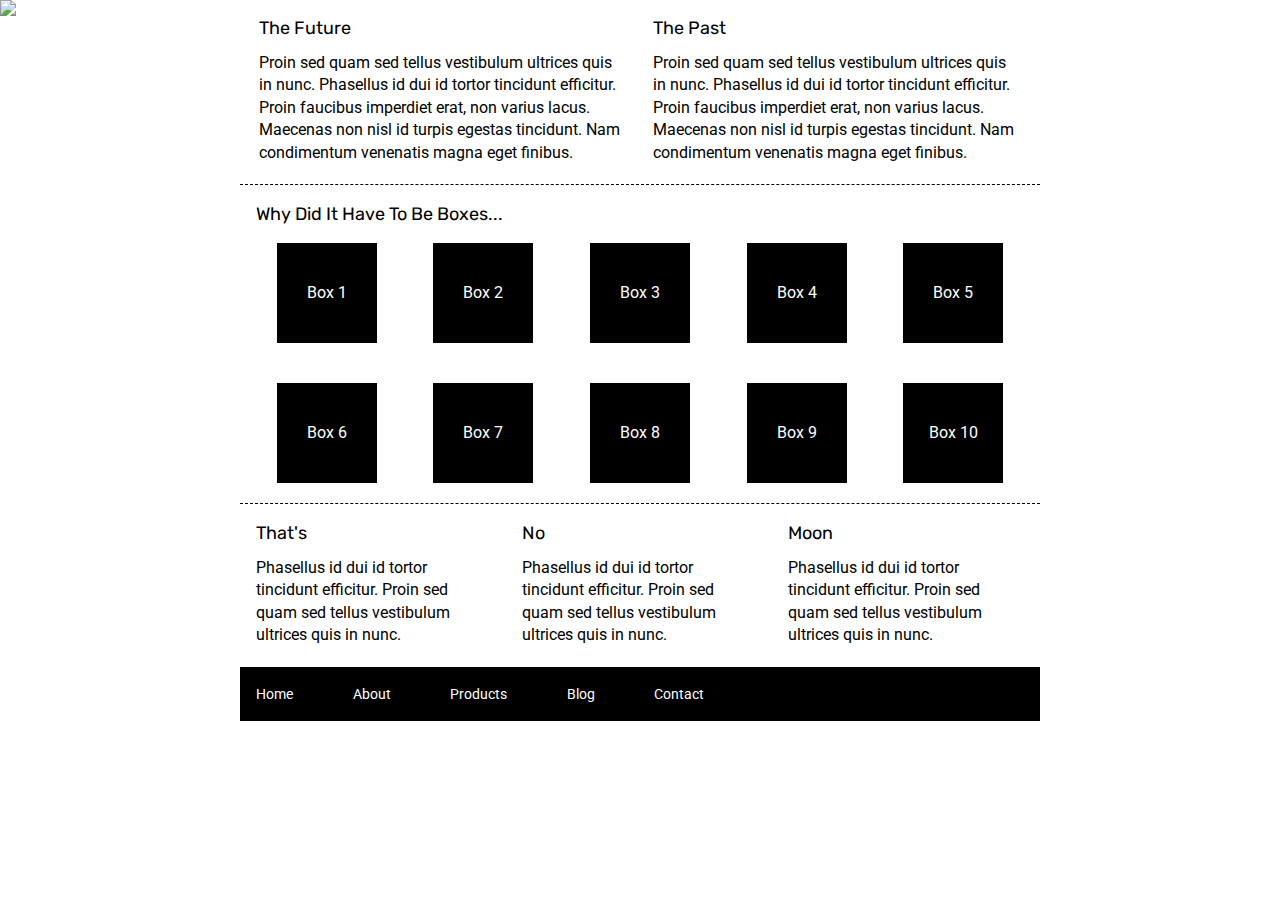
==== index.html @ 1b1949ec "added header photo to home page" ====
<!doctype html>

<html lang="en">

<head>
    <div>
        <meta charset="utf-8">

        <title>Sprint Challenge - Home</title>

        <link href="https://fonts.googleapis.com/css?family=Roboto|Rubik" rel="stylesheet">
        <link rel="stylesheet" href="css/index.css">
        <img src="img/jumbo.jpg">
    </div>

</head>

<body>
    <div class="container">

        <section class="top-content">
            <div class="text-container">
                <h2>The Future</h2>
                <p>Proin sed quam sed tellus vestibulum ultrices quis in nunc. Phasellus id dui id tortor tincidunt
                    efficitur. Proin faucibus imperdiet erat, non varius lacus. Maecenas non nisl id turpis egestas
                    tincidunt. Nam condimentum venenatis magna eget finibus.</p>
            </div>
            <div class="text-container">
                <h2>The Past</h2>
                <p>Proin sed quam sed tellus vestibulum ultrices quis in nunc. Phasellus id dui id tortor tincidunt
                    efficitur. Proin faucibus imperdiet erat, non varius lacus. Maecenas non nisl id turpis egestas
                    tincidunt. Nam condimentum venenatis magna eget finibus.</p>
            </div>
        </section>

        <section class="middle-content">

            <h2>Why Did It Have To Be Boxes...</h2>

            <div class="boxes">
                <div class="box">Box 1</div>
                <div class="box">Box 2</div>
                <div class="box">Box 3</div>
                <div class="box">Box 4</div>
                <div class="box">Box 5</div>
                <div class="box">Box 6</div>
                <div class="box">Box 7</div>
                <div class="box">Box 8</div>
                <div class="box">Box 9</div>
                <div class="box">Box 10</div>
            </div>

        </section>

        <section class="bottom-content">

            <div class="text-container">
                <h2>That's</h2>
                <p>Phasellus id dui id tortor tincidunt efficitur. Proin sed quam sed tellus vestibulum ultrices quis in
                    nunc.</p>
            </div>
            <div class="text-container">
                <h2>No</h2>
                <p>Phasellus id dui id tortor tincidunt efficitur. Proin sed quam sed tellus vestibulum ultrices quis in
                    nunc.</p>
            </div>
            <div class="text-container">
                <h2>Moon</h2>
                <p>Phasellus id dui id tortor tincidunt efficitur. Proin sed quam sed tellus vestibulum ultrices quis in
                    nunc.</p>
            </div>

        </section>

        <footer>
            <nav>
                <a href="#">Home</a>
                <a href="#">About</a>
                <a href="#">Products</a>
                <a href="#">Blog</a>
                <a href="#">Contact</a>
            </nav>
        </footer>
    </div><!-- container -->
</body>

</html>
---- css/index.css ----
/* http://meyerweb.com/eric/tools/css/reset/ 
   v2.0 | 20110126
   License: none (public domain)
*/

html, body, div, span, applet, object, iframe,
h1, h2, h3, h4, h5, h6, p, blockquote, pre,
a, abbr, acronym, address, big, cite, code,
del, dfn, em, img, ins, kbd, q, s, samp,
small, strike, strong, sub, sup, tt, var,
b, u, i, center,
dl, dt, dd, ol, ul, li,
fieldset, form, label, legend,
table, caption, tbody, tfoot, thead, tr, th, td,
article, aside, canvas, details, embed, 
figure, figcaption, footer, header, hgroup, 
menu, nav, output, ruby, section, summary,
time, mark, audio, video {
	margin: 0;
	padding: 0;
	border: 0;
	font-size: 100%;
	font: inherit;
	vertical-align: baseline;
}
/* HTML5 display-role reset for older browsers */
article, aside, details, figcaption, figure, 
footer, header, hgroup, menu, nav, section {
	display: block;
}
body {
	line-height: 1;
}
ol, ul {
	list-style: none;
}
blockquote, q {
	quotes: none;
}
blockquote:before, blockquote:after,
q:before, q:after {
	content: '';
	content: none;
}
table {
	border-collapse: collapse;
	border-spacing: 0;
}

* {
    box-sizing: border-box;
}

html, body {
    height: 100%;
    font-family: 'Roboto', sans-serif;
}

h1, h2, h3, h4, h5 {
    font-size: 18px;
    margin-bottom: 15px;
    font-family: 'Rubik', sans-serif;
}

p {
    line-height: 1.4;
}

.container {
    width: 800px;
    margin: 0 auto;
}

.top-content {
    display: flex;
    flex-wrap: wrap;
    justify-content: space-evenly;
    margin-bottom: 20px;
    border-bottom: 1px dashed black;
}

.top-content .text-container {
    width: 48%;
    padding: 0 1%;
    padding-bottom: 20px;  
}

.middle-content {
    margin-bottom: 20px;
    border-bottom: 1px dashed black;
}

.middle-content h2 {
    padding: 0 2%;
    margin-bottom: 0;
}

.middle-content .boxes {
    display: flex;
    flex-wrap: wrap;
    justify-content: space-evenly;
}

.middle-content .boxes .box {
    width: 12.5%;
    height: 100px;
    background: black;
    margin: 20px 2.5%;
    color: white;
    display: flex;
    align-items: center;
    justify-content: center;
}

.bottom-content {
    display: flex;
    margin: 0 2% 20px;
    justify-content: space-around;
}

.bottom-content .text-container {
    padding-right: 4%;
}

.bottom-content .text-container:last-child {
    padding-right: 0;
}

footer {
    width: 100%;
    background: black;
}

footer nav {
    width: 60%;
    display: flex;
    justify-content: space-between;
    align-items: center;
    padding: 20px 2%;
    font-size: 14px;
}

footer nav a {
    color: white;
    text-decoration: none;
}
#image {
   background-image: url("Sprint\web-Sprint-Challenge-User-Interface-and-Git\img\jumbo.jpg");

}
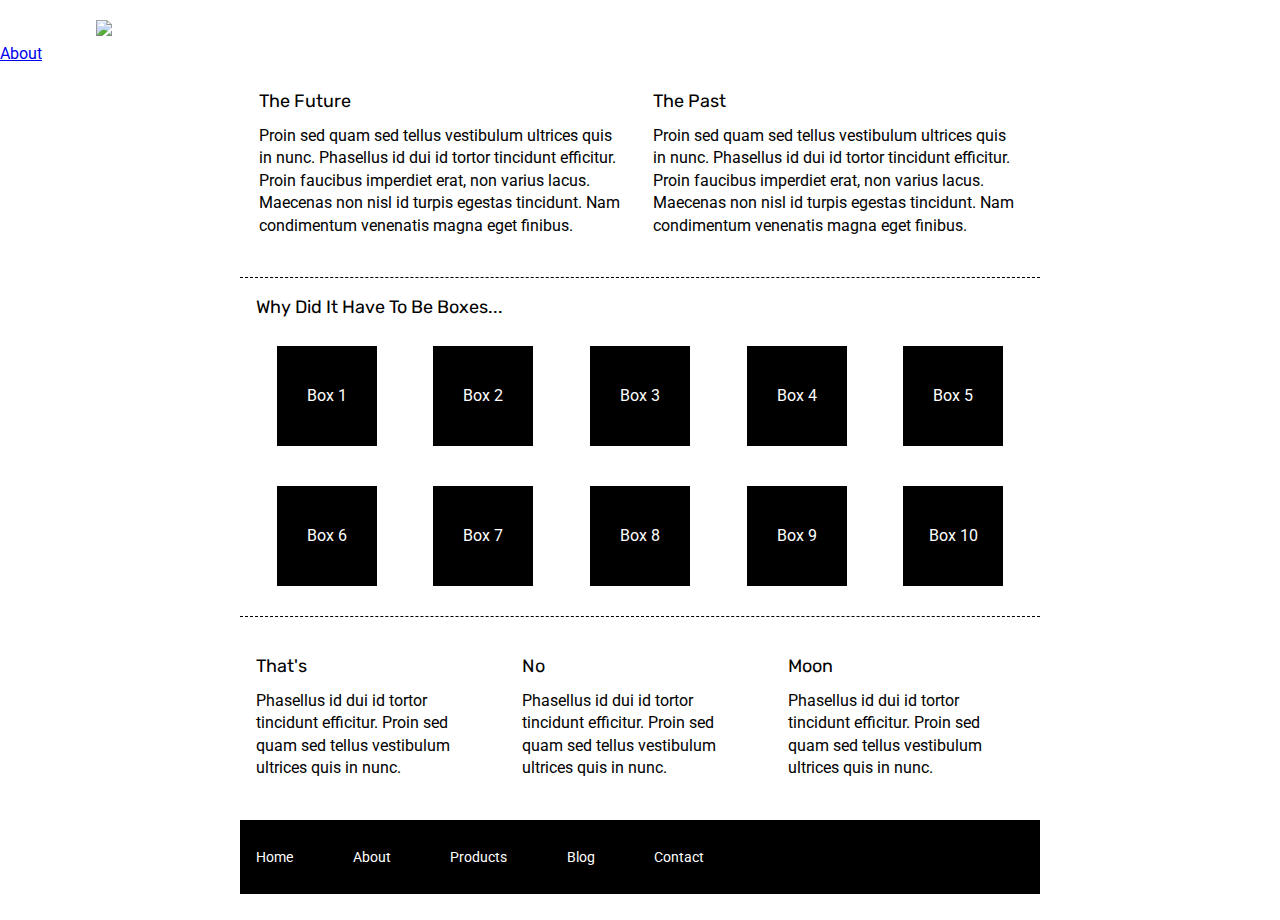
==== commit b96db08b: "fixed header photo display" ====
--- a/index.html
+++ b/index.html
@@ -13,7 +13,13 @@
         <img src="img/jumbo.jpg">
     </div>
 
-</head>
+<header>
+    <nav>
+       <a href="#">About</a>
+    </nav>
+</header>
+    
+</header>
 
 <body>
     <div class="container">
--- a/css/index.css
+++ b/css/index.css
@@ -16,7 +16,7 @@
 figure, figcaption, footer, header, hgroup, 
 menu, nav, output, ruby, section, summary,
 time, mark, audio, video {
-	margin: 0;
+	margin: 10px 0px;
 	padding: 0;
 	border: 0;
 	font-size: 100%;
@@ -144,7 +144,9 @@
     color: white;
     text-decoration: none;
 }
-#image {
-   background-image: url("Sprint\web-Sprint-Challenge-User-Interface-and-Git\img\jumbo.jpg");
-
+img {
+   display:block;
+   margin-left: auto;
+   margin-right:auto;
+   width: 85%; 
 }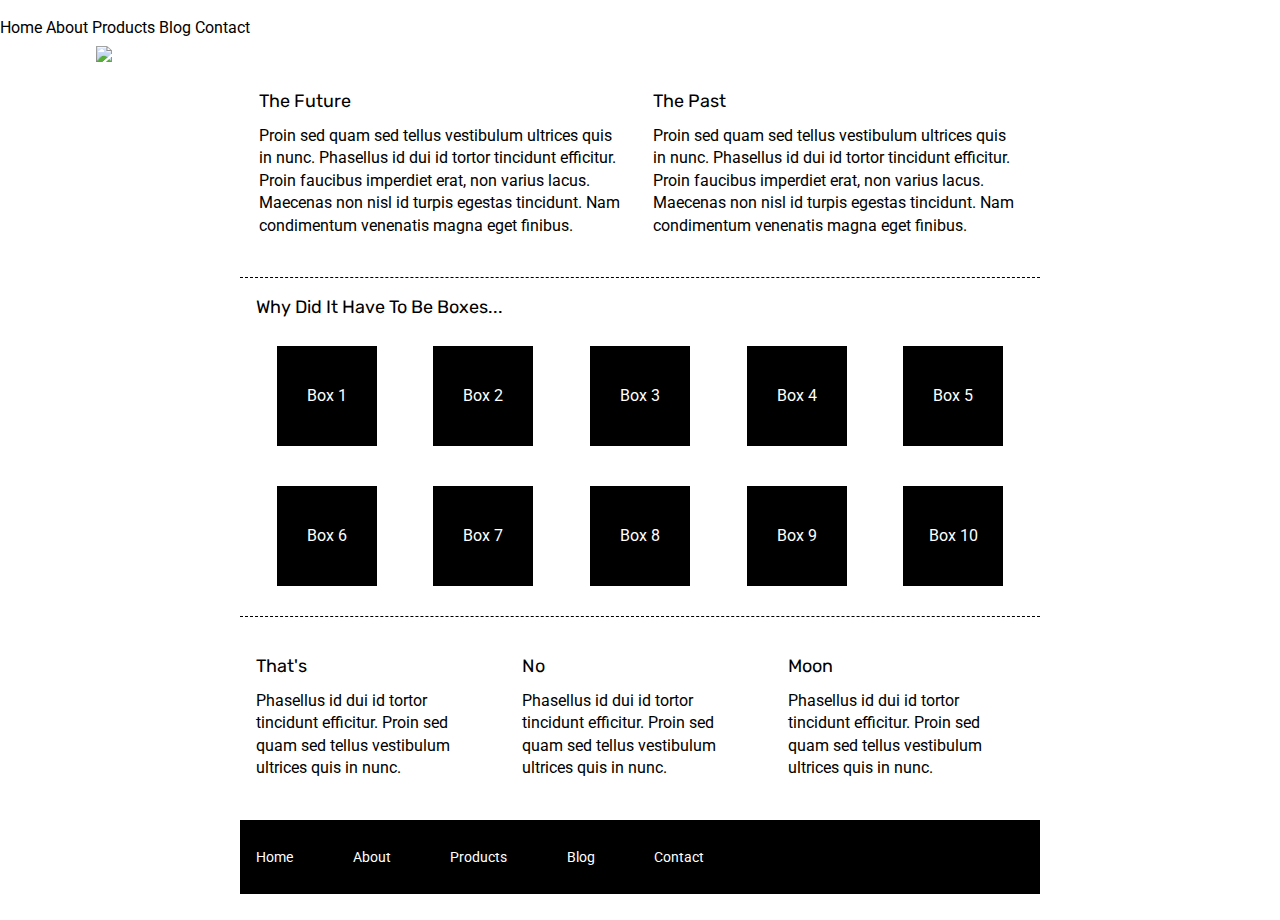
==== commit 59d67f67: "Merge 438c93331f9ea85a6af6828db43ec84c8375ee21 into 03b58935882fc7d477ef83074fda2a6c81fe33d6" ====
--- a/index.html
+++ b/index.html
@@ -10,16 +10,24 @@
 
         <link href="https://fonts.googleapis.com/css?family=Roboto|Rubik" rel="stylesheet">
         <link rel="stylesheet" href="css/index.css">
-        <img src="img/jumbo.jpg">
+        
     </div>
+</head>
 
+    
+
+    
 <header>
     <nav>
-       <a href="#">About</a>
-    </nav>
+        <a href="#">Home</a>
+        <a href="#">About</a>
+        <a href="#">Products</a>
+        <a href="#">Blog</a>
+        <a href="#">Contact</a>
+     </nav>
+    <img src="img/jumbo.jpg">
 </header>
-    
-</header>
+
 
 <body>
     <div class="container">
--- a/css/index.css
+++ b/css/index.css
@@ -149,4 +149,9 @@
    margin-left: auto;
    margin-right:auto;
    width: 85%; 
+}
+
+header nav a {
+    color: black;
+    text-decoration: none;
 }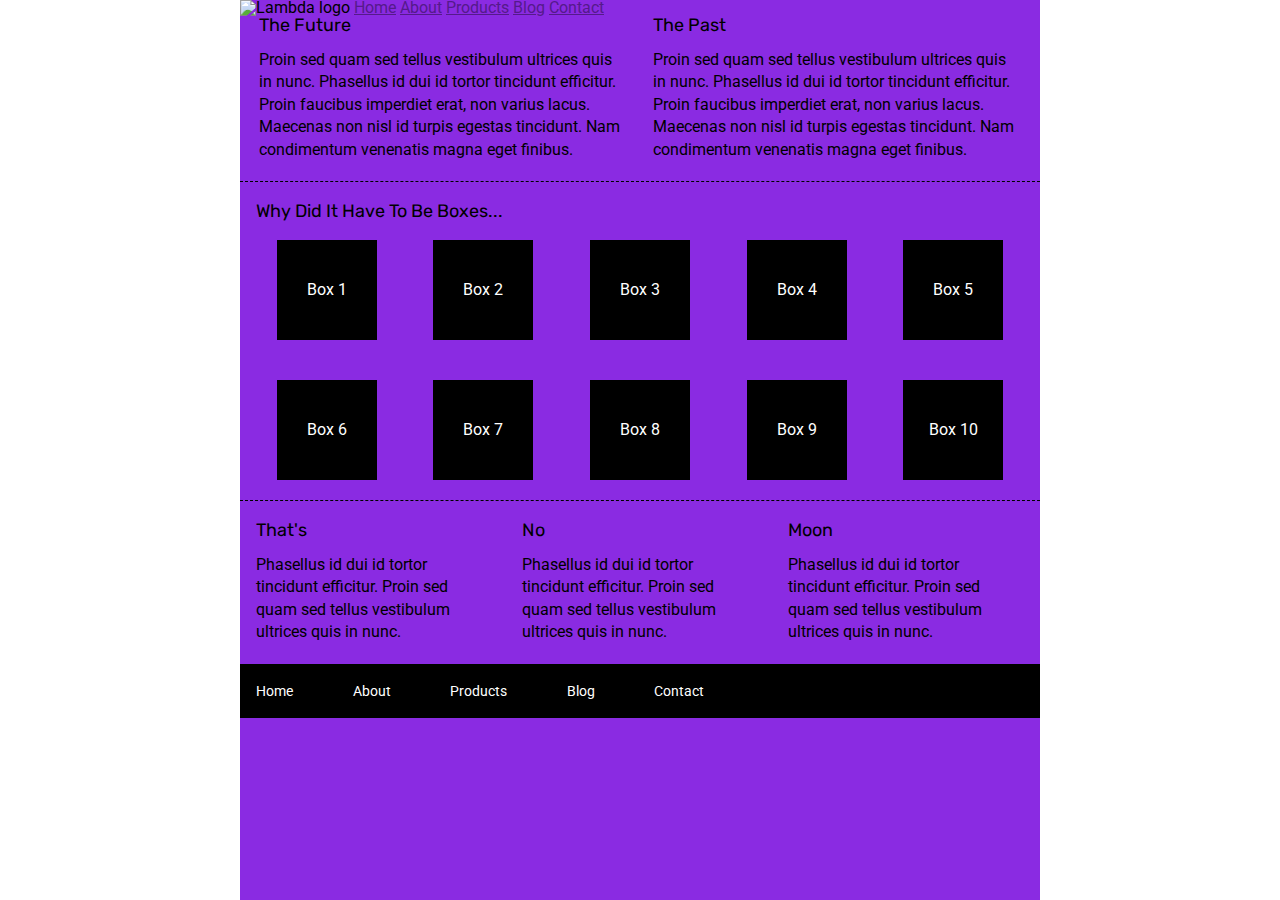
==== commit 3d3d44fc: "added header and nav" ====
--- a/index.html
+++ b/index.html
@@ -1,56 +1,47 @@
 <!doctype html>
 
 <html lang="en">
+<head>
+  <meta charset="utf-8">
 
-<head>
-    <div>
-        <meta charset="utf-8">
+  <title>Sprint Challenge - Home</title>
 
-        <title>Sprint Challenge - Home</title>
+  <link href="https://fonts.googleapis.com/css?family=Roboto|Rubik" rel="stylesheet">
+  <link rel="stylesheet" href="css/index.css">
 
-        <link href="https://fonts.googleapis.com/css?family=Roboto|Rubik" rel="stylesheet">
-        <link rel="stylesheet" href="css/index.css">
-        
-    </div>
+
+
 </head>
-
-    
-
-    
-<header>
-    <nav>
-        <a href="#">Home</a>
-        <a href="#">About</a>
-        <a href="#">Products</a>
-        <a href="#">Blog</a>
-        <a href="#">Contact</a>
-     </nav>
-    <img src="img/jumbo.jpg">
-</header>
-
 
 <body>
     <div class="container">
-
+        <header>
+            <div class="flex-logo">
+                <img src="/web-Sprint-Challenge-User-Interface-and-Git/img/lambda-black.png" alt="Lambda logo">
+            </div>
+            <nav class="flex">
+                <a href="">Home</a>
+                <a href="">About</a>
+                <a href="">Products</a>
+                <a href="">Blog</a>
+                <a href="">Contact</a>
+            </nav>
+        </header>
         <section class="top-content">
             <div class="text-container">
                 <h2>The Future</h2>
-                <p>Proin sed quam sed tellus vestibulum ultrices quis in nunc. Phasellus id dui id tortor tincidunt
-                    efficitur. Proin faucibus imperdiet erat, non varius lacus. Maecenas non nisl id turpis egestas
-                    tincidunt. Nam condimentum venenatis magna eget finibus.</p>
+                <p>Proin sed quam sed tellus vestibulum ultrices quis in nunc. Phasellus id dui id tortor tincidunt efficitur. Proin faucibus imperdiet erat, non varius lacus. Maecenas non nisl id turpis egestas tincidunt. Nam condimentum venenatis magna eget finibus.</p>
             </div>
             <div class="text-container">
                 <h2>The Past</h2>
-                <p>Proin sed quam sed tellus vestibulum ultrices quis in nunc. Phasellus id dui id tortor tincidunt
-                    efficitur. Proin faucibus imperdiet erat, non varius lacus. Maecenas non nisl id turpis egestas
-                    tincidunt. Nam condimentum venenatis magna eget finibus.</p>
+                <p>Proin sed quam sed tellus vestibulum ultrices quis in nunc. Phasellus id dui id tortor tincidunt efficitur. Proin faucibus imperdiet erat, non varius lacus. Maecenas non nisl id turpis egestas tincidunt. Nam condimentum venenatis magna eget finibus.</p>
             </div>
         </section>
-
+        
         <section class="middle-content">
-
+        
             <h2>Why Did It Have To Be Boxes...</h2>
-
+            
             <div class="boxes">
                 <div class="box">Box 1</div>
                 <div class="box">Box 2</div>
@@ -63,29 +54,26 @@
                 <div class="box">Box 9</div>
                 <div class="box">Box 10</div>
             </div>
-
+        
         </section>
 
         <section class="bottom-content">
 
             <div class="text-container">
                 <h2>That's</h2>
-                <p>Phasellus id dui id tortor tincidunt efficitur. Proin sed quam sed tellus vestibulum ultrices quis in
-                    nunc.</p>
+                <p>Phasellus id dui id tortor tincidunt efficitur. Proin sed quam sed tellus vestibulum ultrices quis in nunc.</p>
             </div>
             <div class="text-container">
                 <h2>No</h2>
-                <p>Phasellus id dui id tortor tincidunt efficitur. Proin sed quam sed tellus vestibulum ultrices quis in
-                    nunc.</p>
+                <p>Phasellus id dui id tortor tincidunt efficitur. Proin sed quam sed tellus vestibulum ultrices quis in nunc.</p>
             </div>
             <div class="text-container">
                 <h2>Moon</h2>
-                <p>Phasellus id dui id tortor tincidunt efficitur. Proin sed quam sed tellus vestibulum ultrices quis in
-                    nunc.</p>
+                <p>Phasellus id dui id tortor tincidunt efficitur. Proin sed quam sed tellus vestibulum ultrices quis in nunc.</p>
             </div>
 
         </section>
-
+        
         <footer>
             <nav>
                 <a href="#">Home</a>
@@ -95,7 +83,6 @@
                 <a href="#">Contact</a>
             </nav>
         </footer>
-    </div><!-- container -->
+    </div><!-- container -->        
 </body>
-
 </html>--- a/css/index.css
+++ b/css/index.css
@@ -16,7 +16,7 @@
 figure, figcaption, footer, header, hgroup, 
 menu, nav, output, ruby, section, summary,
 time, mark, audio, video {
-	margin: 10px 0px;
+	margin: 0;
 	padding: 0;
 	border: 0;
 	font-size: 100%;
@@ -68,7 +68,9 @@
 
 .container {
     width: 800px;
+    height: 100%;
     margin: 0 auto;
+    background-color: blueviolet;
 }
 
 .top-content {
@@ -144,14 +146,9 @@
     color: white;
     text-decoration: none;
 }
-img {
-   display:block;
-   margin-left: auto;
-   margin-right:auto;
-   width: 85%; 
+.flex-logo {
+    display: inline-block;
 }
-
-header nav a {
-    color: black;
-    text-decoration: none;
+.flex {
+    display: inline-block;
 }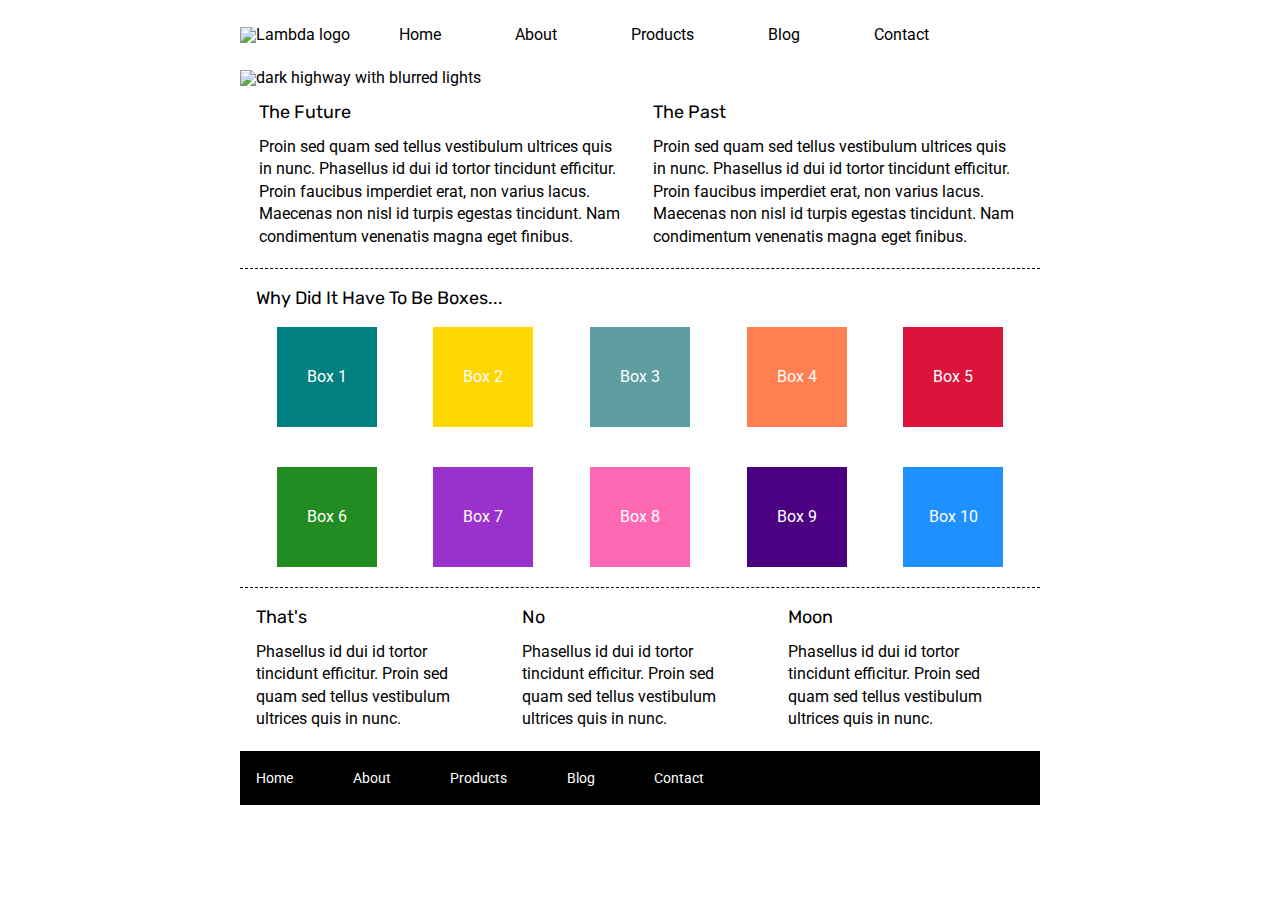
==== commit e637b512: "colored the boxes" ====
--- a/index.html
+++ b/index.html
@@ -26,6 +26,9 @@
                 <a href="">Blog</a>
                 <a href="">Contact</a>
             </nav>
+            <div class="highway-pic">
+                <img src="/web-Sprint-Challenge-User-Interface-and-Git/img/jumbo.jpg" alt="dark highway with blurred lights">
+            </div>
         </header>
         <section class="top-content">
             <div class="text-container">
@@ -43,16 +46,16 @@
             <h2>Why Did It Have To Be Boxes...</h2>
             
             <div class="boxes">
-                <div class="box">Box 1</div>
-                <div class="box">Box 2</div>
-                <div class="box">Box 3</div>
-                <div class="box">Box 4</div>
-                <div class="box">Box 5</div>
-                <div class="box">Box 6</div>
-                <div class="box">Box 7</div>
-                <div class="box">Box 8</div>
-                <div class="box">Box 9</div>
-                <div class="box">Box 10</div>
+                <div class="box" style="background: teal;">Box 1</div>
+                <div class="box" style="background: gold;">Box 2</div>
+                <div class="box" style="background: cadetblue;">Box 3</div>
+                <div class="box" style="background: coral;">Box 4</div>
+                <div class="box" style="background: crimson;">Box 5</div>
+                <div class="box" style="background: forestgreen;">Box 6</div>
+                <div class="box" style="background: darkorchid;">Box 7</div>
+                <div class="box" style="background: hotpink;">Box 8</div>
+                <div class="box" style="background: indigo">Box 9</div>
+                <div class="box" style="background: dodgerblue;">Box 10</div>
             </div>
         
         </section>
--- a/css/index.css
+++ b/css/index.css
@@ -30,6 +30,9 @@
 }
 body {
 	line-height: 1;
+}
+header {
+    margin: 17px auto;
 }
 ol, ul {
 	list-style: none;
@@ -70,7 +73,7 @@
     width: 800px;
     height: 100%;
     margin: 0 auto;
-    background-color: blueviolet;
+
 }
 
 .top-content {
@@ -151,4 +154,13 @@
 }
 .flex {
     display: inline-block;
-}+    padding: 10px;
+}
+header nav a {
+    padding: 35px;
+    color: black;
+    text-decoration: none;
+}
+.highway-pic {
+    margin-top: 17px;
+}
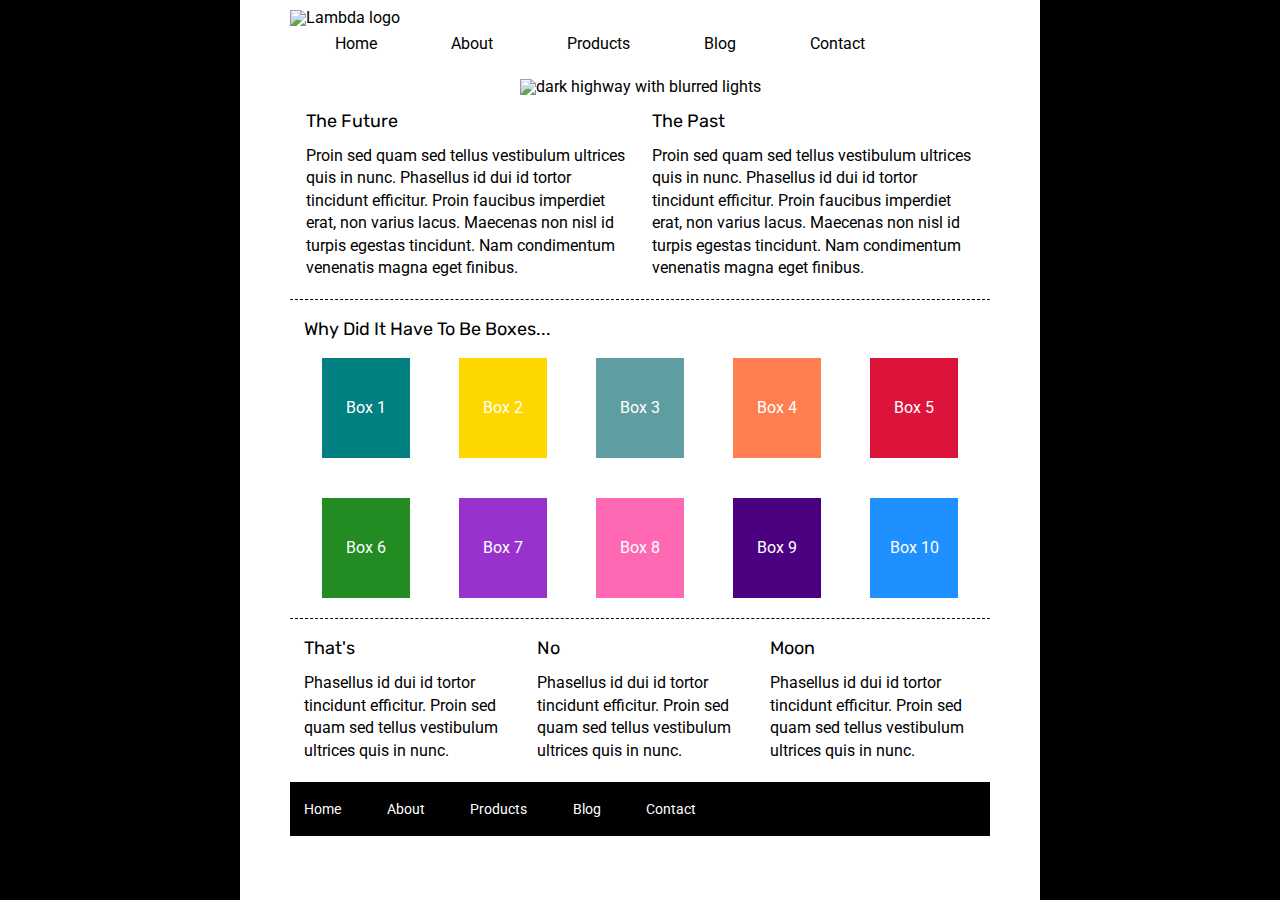
==== commit 9cd01be0: "colored the background of the webpage and aligning my content" ====
--- a/index.html
+++ b/index.html
@@ -16,16 +16,18 @@
 <body>
     <div class="container">
         <header>
+           <div class="head-nav">
             <div class="flex-logo">
                 <img src="/web-Sprint-Challenge-User-Interface-and-Git/img/lambda-black.png" alt="Lambda logo">
             </div>
             <nav class="flex">
-                <a href="">Home</a>
-                <a href="">About</a>
-                <a href="">Products</a>
-                <a href="">Blog</a>
-                <a href="">Contact</a>
+                <a href="#">Home</a>
+                <a href="about.html">About</a>
+                <a href="#">Products</a>
+                <a href="#">Blog</a>
+                <a href="#">Contact</a>
             </nav>
+           </div>
             <div class="highway-pic">
                 <img src="/web-Sprint-Challenge-User-Interface-and-Git/img/jumbo.jpg" alt="dark highway with blurred lights">
             </div>
@@ -80,7 +82,7 @@
         <footer>
             <nav>
                 <a href="#">Home</a>
-                <a href="#">About</a>
+                <a href="about.html">About</a>
                 <a href="#">Products</a>
                 <a href="#">Blog</a>
                 <a href="#">Contact</a>
--- a/css/index.css
+++ b/css/index.css
@@ -32,7 +32,10 @@
 	line-height: 1;
 }
 header {
-    margin: 17px auto;
+    margin: 0px auto 17px;
+}
+.head.nav {
+    margin-top: 10px;
 }
 ol, ul {
 	list-style: none;
@@ -57,6 +60,8 @@
 html, body {
     height: 100%;
     font-family: 'Roboto', sans-serif;
+    margin: 0px;
+    background-color:black;
 }
 
 h1, h2, h3, h4, h5 {
@@ -73,6 +78,8 @@
     width: 800px;
     height: 100%;
     margin: 0 auto;
+    background-color: white;
+    padding: 10px 50px 0px;
 
 }
 
@@ -143,6 +150,7 @@
     align-items: center;
     padding: 20px 2%;
     font-size: 14px;
+    margin-bottom: 0px;
 }
 
 footer nav a {
@@ -163,4 +171,7 @@
 }
 .highway-pic {
     margin-top: 17px;
+    display: flex;
+    flex-direction: row;
+    justify-content: center;
 }
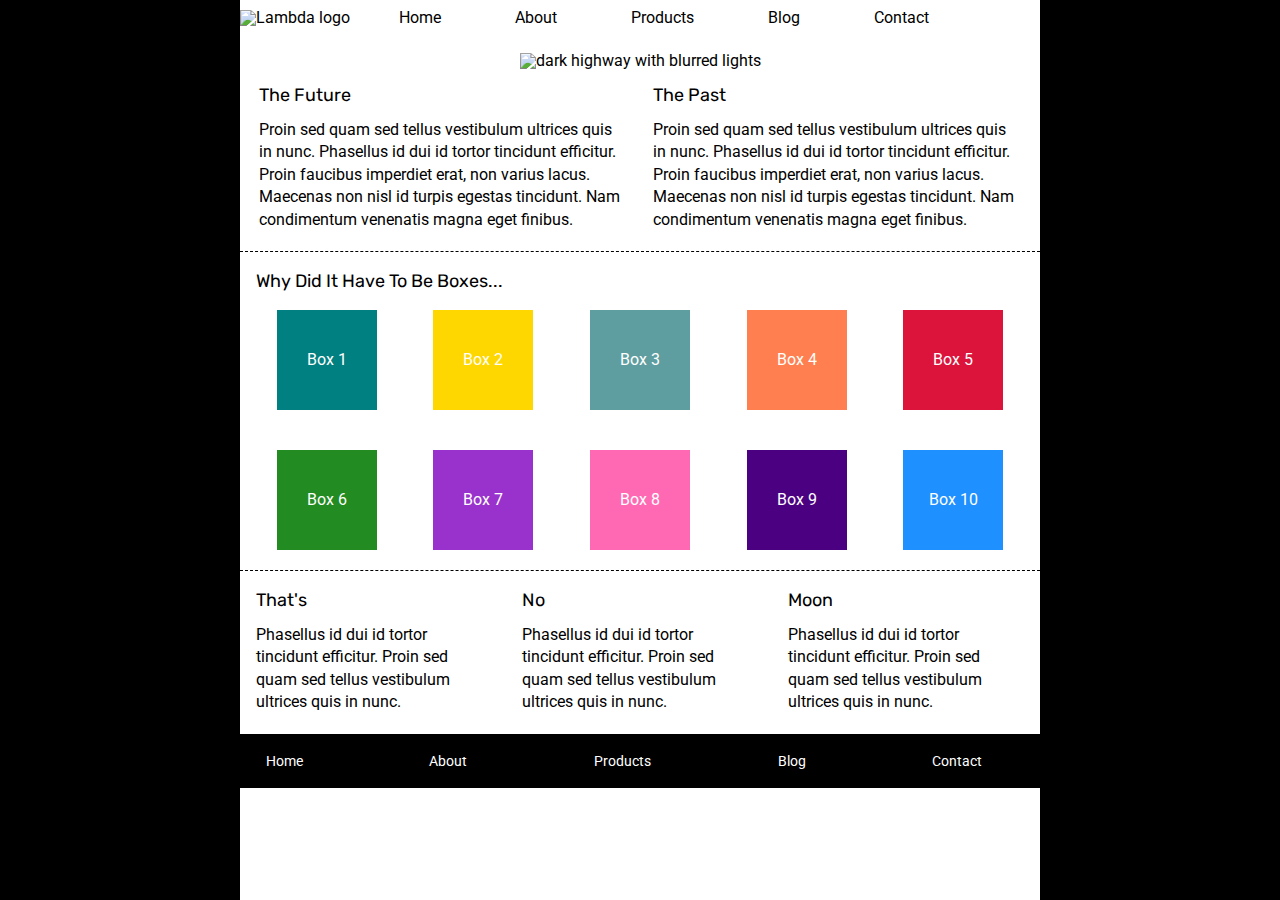
==== commit 51096d4f: "got 2 links to the about page and created a new css file for the about.html" ====
--- a/index.html
+++ b/index.html
@@ -79,7 +79,7 @@
 
         </section>
         
-        <footer>
+        <footer id="footer">
             <nav>
                 <a href="#">Home</a>
                 <a href="about.html">About</a>
--- a/css/index.css
+++ b/css/index.css
@@ -79,7 +79,6 @@
     height: 100%;
     margin: 0 auto;
     background-color: white;
-    padding: 10px 50px 0px;
 
 }
 
@@ -150,7 +149,6 @@
     align-items: center;
     padding: 20px 2%;
     font-size: 14px;
-    margin-bottom: 0px;
 }
 
 footer nav a {
@@ -175,3 +173,6 @@
     flex-direction: row;
     justify-content: center;
 }
+#footer {
+    position: fixed;
+}